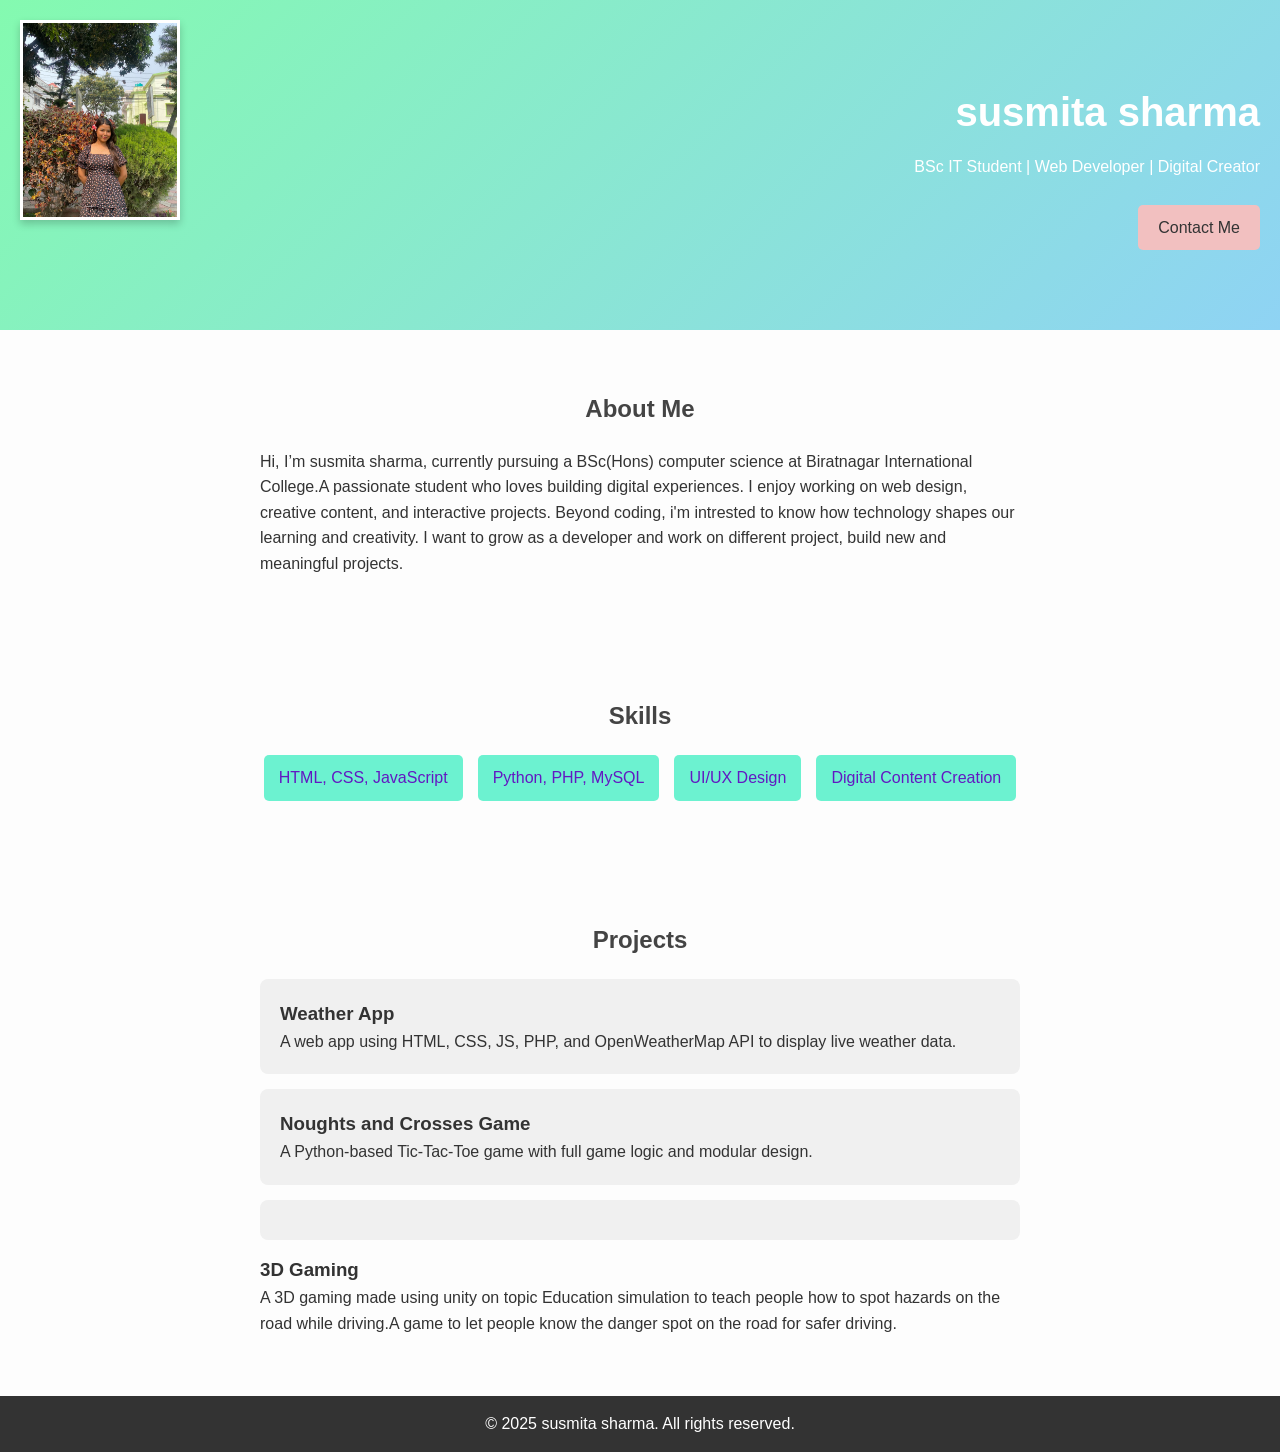
==== index.html @ cd9b854a "changed portfolio to inde.html" ====
<!DOCTYPE html>
<html lang="en">
<head>
  <meta charset="UTF-8" />
  <meta name="viewport" content="width=device-width, initial-scale=1.0" />
  <title>susmita sharma | Portfolio</title>
  <link rel="stylesheet" href="style.css" />
</head>
<body>

  <!-- Header -->
  <header>
    <div class="profile-container">
    <img src="images/Mee.jpg" alt="Susmita Sharma" class="profile-pic">
  </div>
    <h1>susmita sharma</h1>
    <p>BSc IT Student | Web Developer | Digital Creator</p>
    <a href="#contact" class="btn">Contact Me</a>
  </header>

  <!-- About Section -->
  <section id="about">
    <h2>About Me</h2>
    <p>
      Hi, I’m susmita sharma, currently pursuing a BSc(Hons) computer science at Biratnagar International College.A passionate student who loves building digital experiences. 
      I enjoy working on web design, creative content, and interactive projects. Beyond coding, i'm intrested to know how technology shapes our learning and creativity. I want to grow as a developer and work on different project, build new and meaningful projects.
    </p>
  </section>

  <!-- Skills Section -->
  <section id="skills">
    <h2>Skills</h2>
    <ul>
      <li>HTML, CSS, JavaScript</li>
      <li>Python, PHP, MySQL</li>
      <li>UI/UX Design</li>
      <li>Digital Content Creation</li>
    </ul>
  </section>

  <!-- Projects Section -->
  <section id="projects">
    <h2>Projects</h2>
    <div class="project-card">
      <h3>Weather App</h3>
      <p>A web app using HTML, CSS, JS, PHP, and OpenWeatherMap API to display live weather data.</p>
    </div>

    <div class="project-card">
      <h3>Noughts and Crosses Game</h3>
      <p>A Python-based Tic-Tac-Toe game with full game logic and modular design.</p>
    </div>
    <div class="project-card"></div>
    <h3>3D Gaming</h3>
    <p>A 3D gaming made using unity on topic Education simulation to teach people how to spot hazards on the road while driving.A game to let people know the danger spot on the road for safer driving. </p>
  </section>

  <!-- Contact Section --
  <section id="contact">
    <h2>Contact</h2>
    <p>Email: <a href="mailto:susmitasharma670@example.com">susmitasharma@example.com</a></p>
    
  </section>

  <!-- Footer -->
  <footer>
    <p>© 2025 susmita sharma. All rights reserved.</p>
  </footer>

  <script src="script.js"></script> 
    
</body>
</html>
---- style.css ----
/* Basic Reset */
* {
  margin: 0;
  padding: 0;
  box-sizing: border-box;
  font-family: 'Poppins', sans-serif;
}

/* Body */
body {
  background: #fdfdfd;
  color: #333;
  line-height: 1.6;
}

/* Header */
header {
  text-align: right;
  padding: 80px 20px;
  background: linear-gradient(135deg, #84fab0, #8fd3f4);
  color: #fff;
}

header h1 {
  font-size: 2.5em;
}

header p {
  margin: 10px 0;
}

.btn {
  display: inline-block;
  background: #f2c0c0;
  color: #333;
  padding: 10px 20px;
  text-decoration: none;
  border-radius: 5px;
  margin-top: 15px;
}

/* Sections */
section {
  padding: 60px 20px;
  max-width: 800px;
  margin: auto;
}

h2 {
  text-align: center;
  margin-bottom: 20px;
  color: #444;
}

/* Skills */
#skills ul {
  list-style: none;
  display: flex;
  flex-wrap: wrap;
  justify-content: center;
  gap: 15px;
  color: #6219c2;
}

#skills li {
  background: #0bebb398;
  padding: 10px 15px;
  border-radius: 5px;
}

/* Projects */
.project-card {
  background: #f0f0f0;
  padding: 20px;
  margin: 15px 0;
  border-radius: 8px;
}

/* Contact */
#contact a {
  color: #0088cc;
  text-decoration: none;
}

/* Footer */
footer {
  text-align: center;
  background: #333;
  color: #fff;
  padding: 15px;
}
/* Profile Picture */
.profile-container {
  position: absolute;
  top: 20px;
  left: 20px;
}

.profile-pic {
  width: 160px;        
  height: 200px;
  border-radius: 0%;  
  object-fit: cover;   
  border: 3px solid #fff;
  box-shadow: 0 4px 8px rgba(0, 0, 0, 0.2);
}
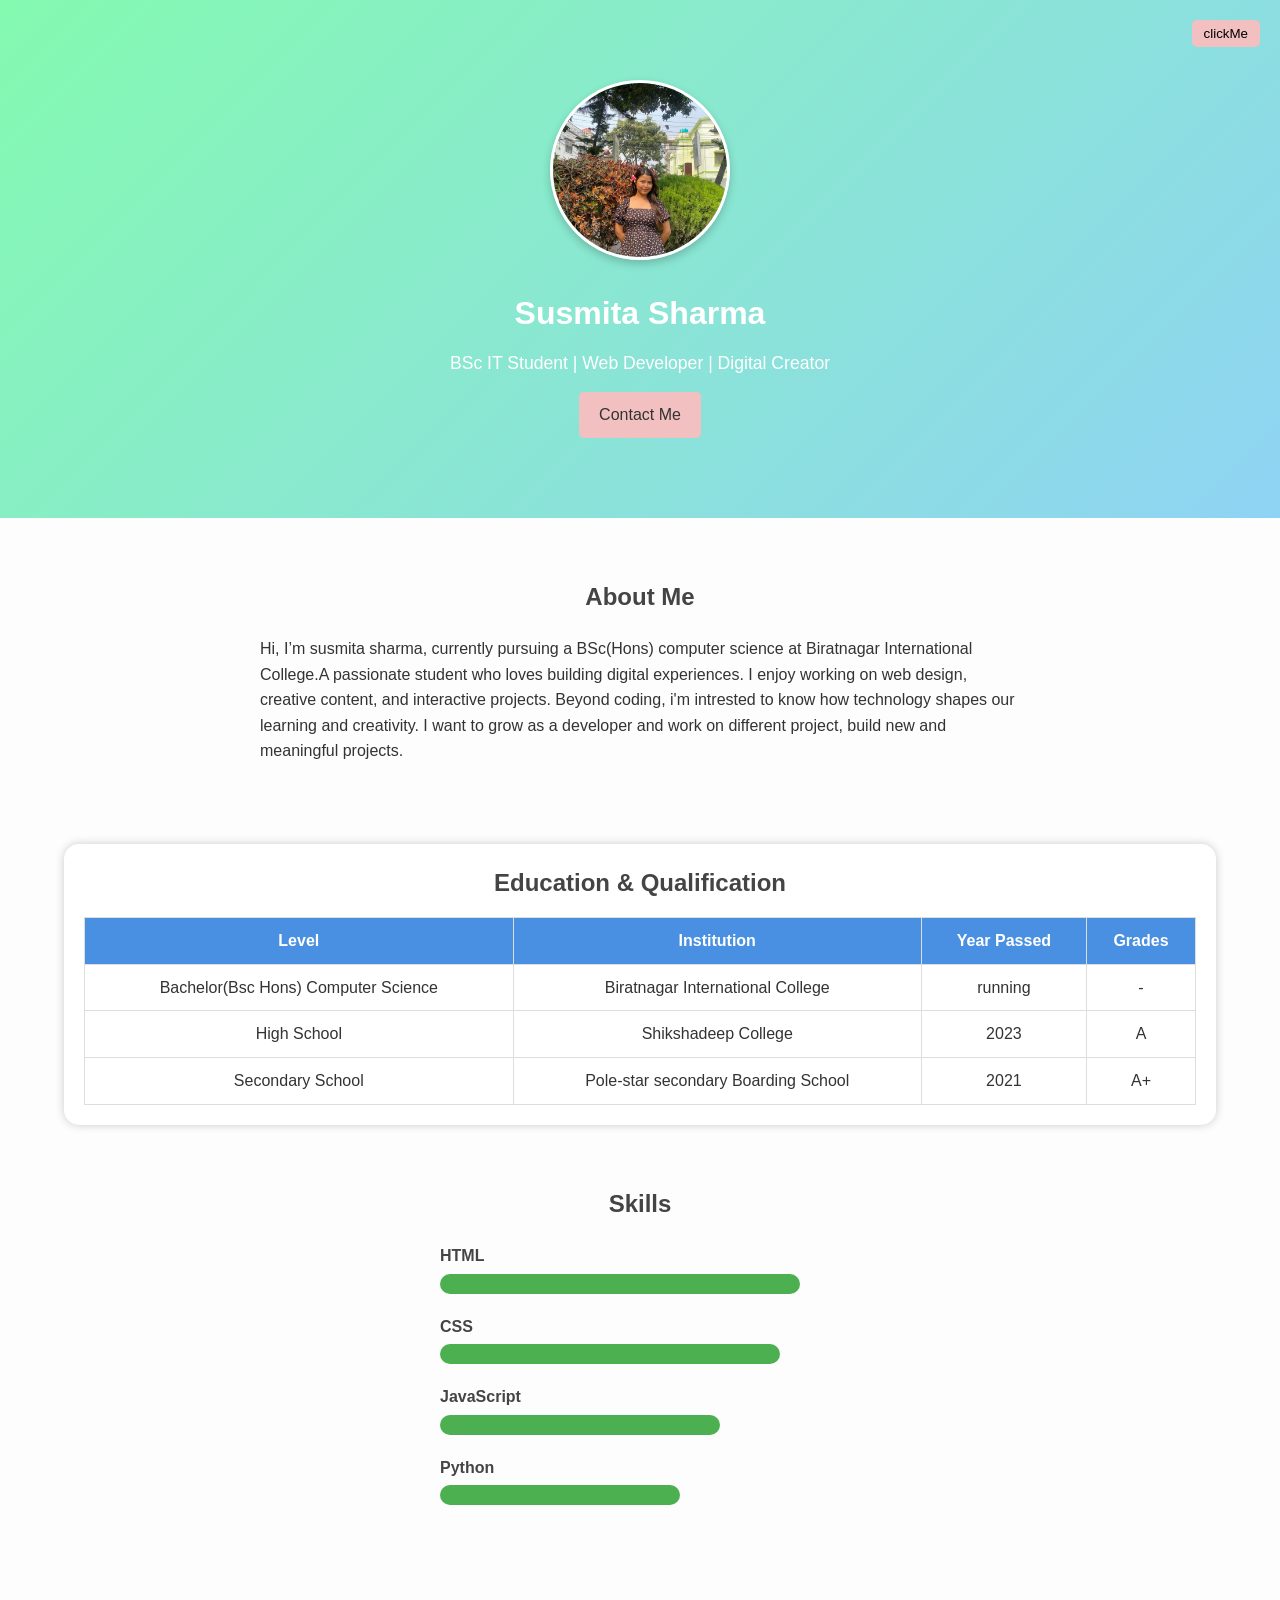
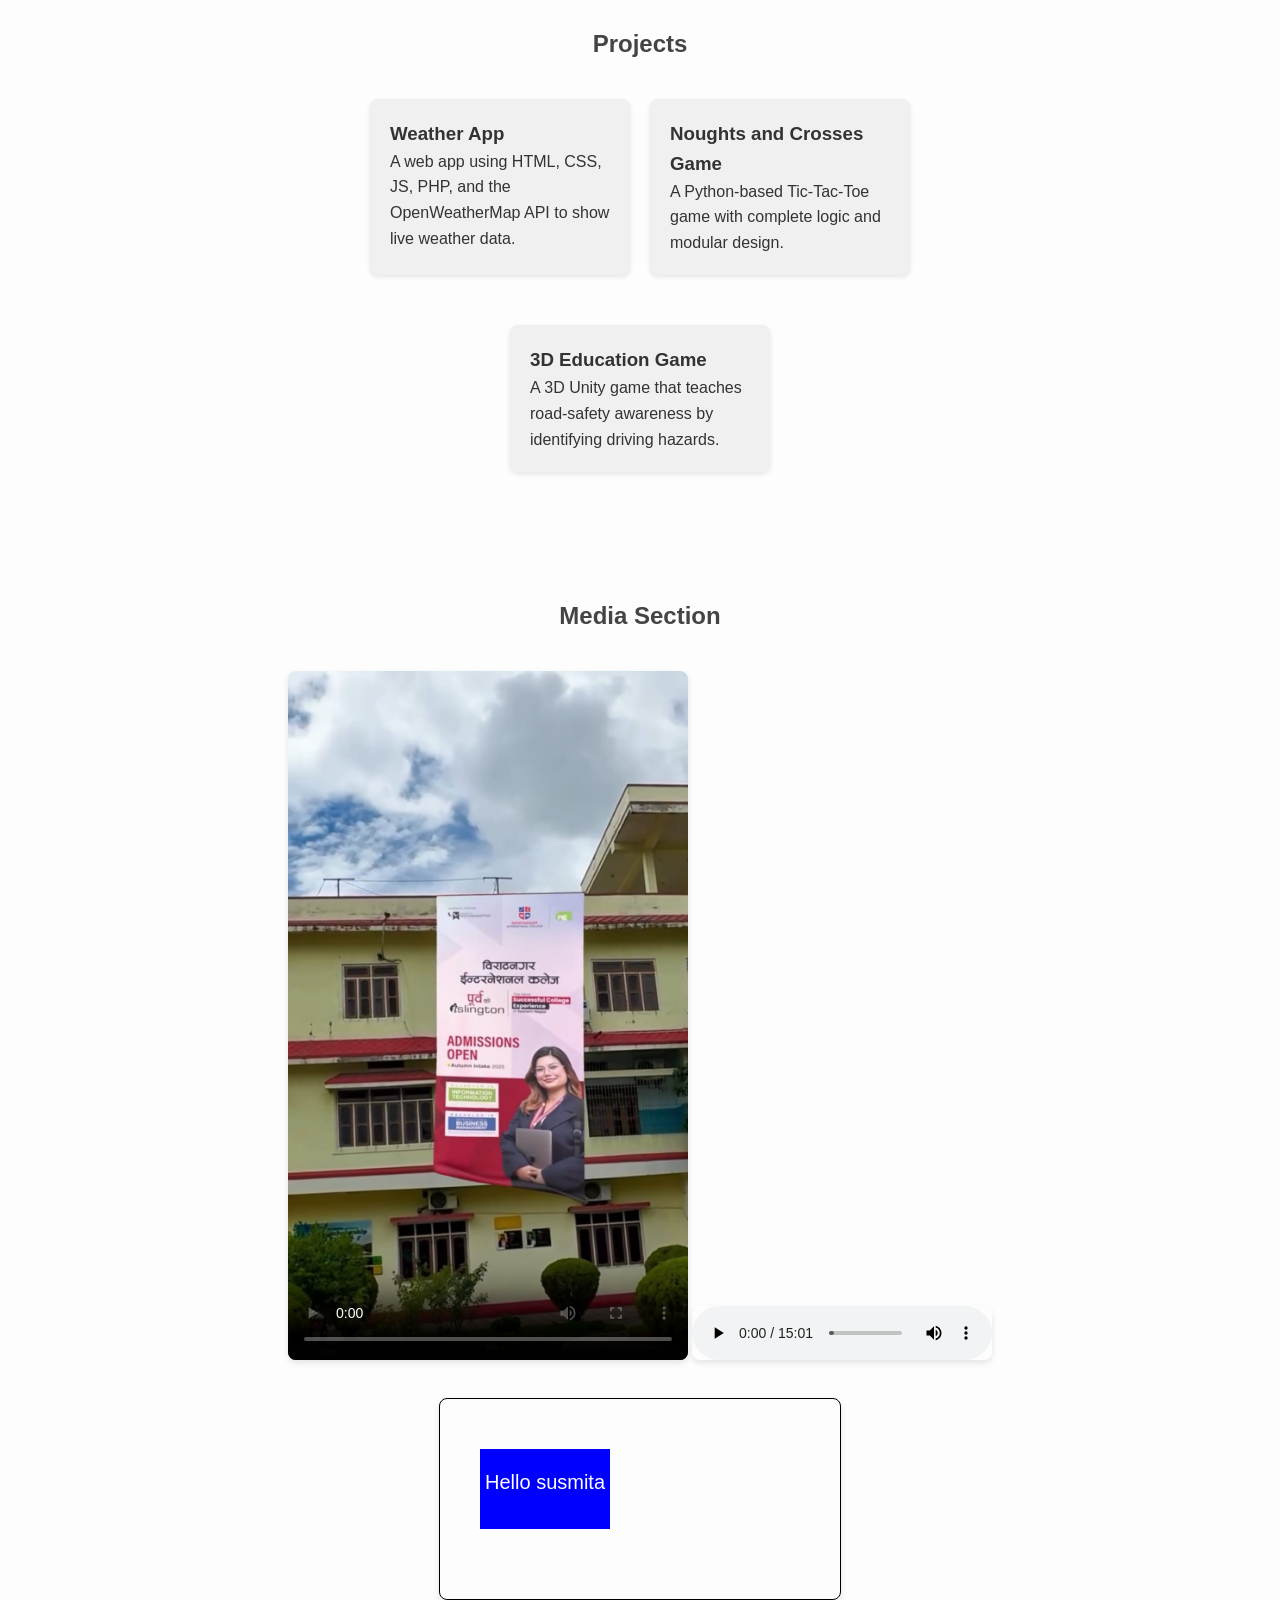
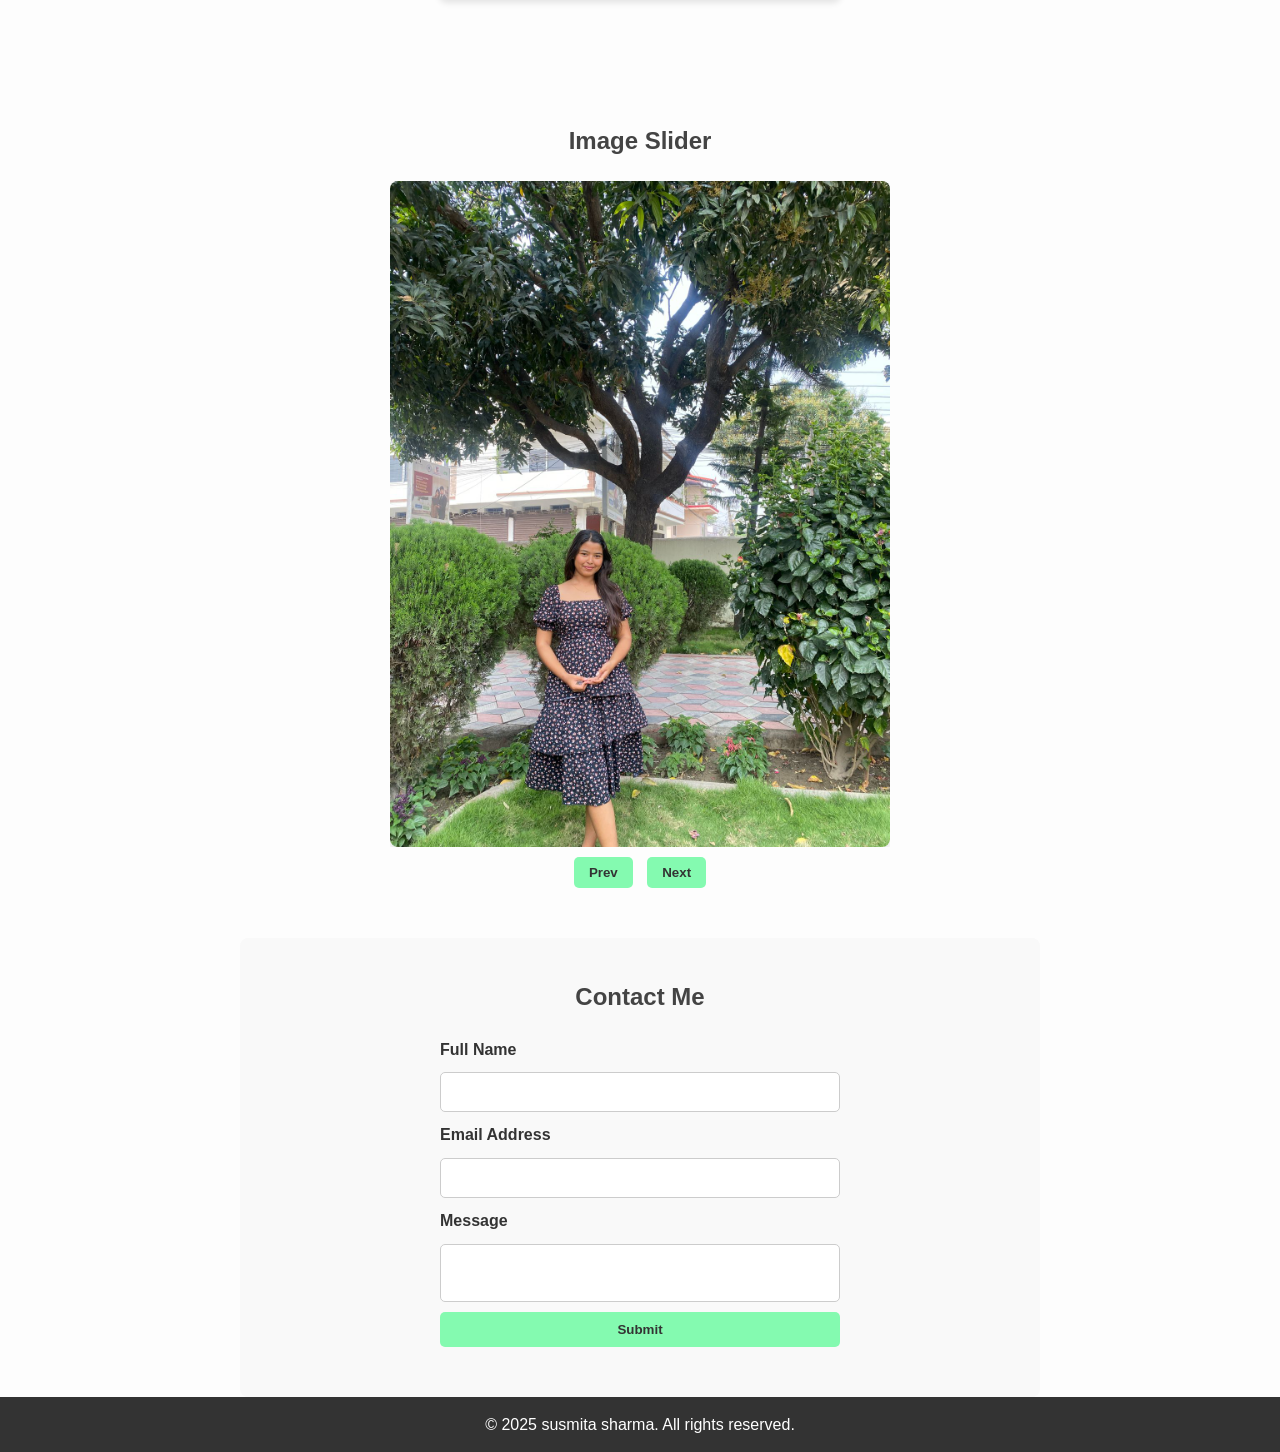
==== commit 802d7d24: "changed photo and code" ====
--- a/index.html
+++ b/index.html
@@ -12,13 +12,27 @@
 
   <!-- Header -->
   <header>
+  <div class="header-content">
+    <!-- Profile Photo -->
     <div class="profile-container">
-    <img src="images/Mee.jpg" alt="Susmita Sharma" class="profile-pic">
-  </div>
-    <h1>susmita sharma</h1>
-    <p>BSc IT Student | Web Developer | Digital Creator</p>
-    <a href="#contact" class="btn">Contact Me</a>
-  </header>
+      <img src="images/Mee.jpg" alt="Susmita Sharma" class="profile-pic">
+    </div>
+
+    <!-- Profile Info directly below -->
+    <div class="profile-info">
+      <h1>Susmita Sharma</h1>
+      <p>BSc IT Student | Web Developer | Digital Creator</p>
+      <a href="#contact" class="btn">Contact Me</a>
+    </div>
+
+    <!-- Optional Theme Button -->
+    <button id="themeBtn">clickMe</button>
+  </div>
+</header>
+
+
+
+
 
   <!-- About Section -->
   <section id="about">
@@ -28,39 +42,151 @@
       I enjoy working on web design, creative content, and interactive projects. Beyond coding, i'm intrested to know how technology shapes our learning and creativity. I want to grow as a developer and work on different project, build new and meaningful projects.
     </p>
   </section>
+  
+<div class="edu-box">
+    <h2>Education & Qualification</h2>
+
+    <table class="edu-table">
+        <tr class="header-row">
+            <th>Level</th>
+            <th>Institution</th>
+            <th>Year Passed</th>
+            <th>Grades</th>
+        </tr>
+        <tr>
+            <td>Bachelor(Bsc Hons) Computer Science</td>
+            <td>Biratnagar International College</td>
+            <td>running</td>
+            <td>-</td>
+        <tr>
+            <td>High School</td>
+            <td>Shikshadeep College</td>
+            <td>2023</td>
+            <td>A</td>
+        </tr>
+
+        <tr>
+            <td>Secondary School</td>
+            <td>Pole-star secondary Boarding School</td>
+            <td>2021</td>
+            <td>A+</td>
+        </tr>
+        </tr>
+    </table>
+</div>
+
+
+
+
 
   <!-- Skills Section -->
   <section id="skills">
-    <h2>Skills</h2>
-    <ul>
-      <li>HTML, CSS, JavaScript</li>
-      <li>Python, PHP, MySQL</li>
-      <li>UI/UX Design</li>
-      <li>Digital Content Creation</li>
-    </ul>
-  </section>
+  <h2>Skills</h2>
+
+  <div class="skill">
+    <p>HTML</p>
+    <div class="skill-bar" data-progress="90%"></div>
+  </div>
+
+  <div class="skill">
+    <p>CSS</p>
+    <div class="skill-bar" data-progress="85%"></div>
+  </div>
+
+  <div class="skill">
+    <p>JavaScript</p>
+    <div class="skill-bar" data-progress="70%"></div>
+  </div>
+
+  <div class="skill">
+    <p>Python</p>
+    <div class="skill-bar" data-progress="60%"></div>
+  </div>
+</section>
+
+  
 
   <!-- Projects Section -->
-  <section id="projects">
-    <h2>Projects</h2>
-    <div class="project-card">
+<section id="projects">
+  <h2>Projects</h2>
+
+  <div class="projects-container">
+    <div class="project-card" data-url="https://weaher.infy.uk/?i=2">
       <h3>Weather App</h3>
-      <p>A web app using HTML, CSS, JS, PHP, and OpenWeatherMap API to display live weather data.</p>
+      <p>A web app using HTML, CSS, JS, PHP, and the OpenWeatherMap API to show live weather data.</p>
     </div>
 
     <div class="project-card">
       <h3>Noughts and Crosses Game</h3>
-      <p>A Python-based Tic-Tac-Toe game with full game logic and modular design.</p>
-    </div>
-    <div class="project-card"></div>
-    <h3>3D Gaming</h3>
-    <p>A 3D gaming made using unity on topic Education simulation to teach people how to spot hazards on the road while driving.A game to let people know the danger spot on the road for safer driving. </p>
-  </section>
-
-  <!-- Contact Section --
-  <section id="contact">
-    <h2>Contact</h2>
-    <p>Email: <a href="mailto:susmitasharma670@example.com">susmitasharma@example.com</a></p>
+      <p>A Python-based Tic-Tac-Toe game with complete logic and modular design.</p>
+    </div>
+
+    <div class="project-card" >
+      <h3>3D Education Game</h3>
+      <p>A 3D Unity game that teaches road-safety awareness by identifying driving hazards.</p>
+    </div>
+  </div>
+</section>
+<!-- Media Section -->
+<section id="media">
+  <h2>Media Section</h2>
+
+  <div class="media-container">
+    <!-- Video -->
+    <video controls width="400" poster="images/WhatsApp Image 2025-11-25 at 12.32.17 PM.jpeg">
+
+      <source src="media/IMG_4887.MOV" type="video/mp4">
+      Your browser does not support the video tag.
+    </video>
+
+    <!-- Audio -->
+    <audio controls>
+      <source src="media/WhatsApp Audio 2025-11-20 at 6.47.33 PM.mpeg" type="audio/mpeg">
+      Your browser does not support the audio element.
+    </audio>
+
+    <!-- Canvas -->
+    <canvas id="myCanvas" width="400" height="200" style="border:1px solid #000;"></canvas>
+  </div>
+</section>
+<!-- Image Slider Section -->
+<section id="gallery">
+  <h2>Image Slider</h2>
+
+  <div class="slider-container">
+    <div class="slider">
+      <img src="images/WhatsApp Image 2025-03-28 at 16.37.31_34743328.jpg" class="slide active" alt="Slide 1">
+      <img src="images/WhatsApp Image 2025-11-25 at 12.58.44 PM.jpeg" class="slide" alt="Slide 2">
+      <img src="images/WhatsApp Image 2025-11-20 at 7.02.02 PM.jpeg" class="slide" alt="Slide 3">
+    </div>
+
+    <div class="slider-buttons">
+      <button id="prev">Prev</button>
+      <button id="next">Next</button>
+    </div>
+  </div>
+</section>
+
+
+  <!-- Contact Section -->
+<section id="contact">
+  <h2>Contact Me</h2>
+
+  <form id="contactForm">
+    <label for="name">Full Name</label>
+    <input type="text" id="name" placeholder="" required value="">
+
+    <label for="email">Email Address</label>
+    <input type="email" id="email" placeholder="" required value="">
+
+    <label for="message">Message</label>
+    <textarea id="message" placeholder=""></textarea>
+
+    <button type="submit">Submit</button>
+  </form>
+
+  <p id="formStatus" style="text-align:center; color:green; margin-top:10px;"></p>
+
     
   </section>
 
@@ -68,8 +194,9 @@
   <footer>
     <p>© 2025 susmita sharma. All rights reserved.</p>
   </footer>
-
+  <button id="backToTop"></button>
   <script src="script.js"></script> 
-    
+   
+ 
 </body>
 </html>
--- a/style.css
+++ b/style.css
@@ -89,18 +89,328 @@
   color: #fff;
   padding: 15px;
 }
-/* Profile Picture */
-.profile-container {
+
+/*
+   Week 02 - Step 1: Animated Skill Bars
+---------------------------- */
+
+#skills {
+  text-align: center;
+  padding: 40px 20px;
+}
+
+.skill {
+  margin: 20px auto;
+  max-width: 400px;
+  text-align: left;
+}
+
+.skill p {
+  margin: 5px 0;
+  font-weight: bold;
+  color: #444;
+}
+
+.skill-bar {
+  width: 0;
+  height: 20px;
+  background-color: #4CAF50;
+  border-radius: 10px;
+  transition: width 1s ease-in-out;
+}
+/* ----------------------------------
+   Step 2: Contact Form Styling
+---------------------------------- */
+#contact {
+  background: #f9f9f9;
+  padding: 40px 20px;
+  border-radius: 8px;
+}
+
+#contact form {
+  display: flex;
+  flex-direction: column;
+  gap: 10px;
+  max-width: 400px;
+  margin: 0 auto;
+}
+
+#contact label {
+  font-weight: 600;
+  text-align: left;
+}
+
+#contact input,
+#contact textarea {
+  padding: 10px;
+  border-radius: 5px;
+  border: 1px solid #ccc;
+  resize: none;
+  font-size: 1em;
+}
+
+#contact button {
+  background: #84fab0;
+  border: none;
+  padding: 10px;
+  border-radius: 5px;
+  color: #333;
+  font-weight: bold;
+  cursor: pointer;
+  transition: background 0.3s ease;
+}
+
+#contact button:hover {
+  background: #8fd3f4;
+}
+
+#formStatus {
+  text-align: center;
+  margin-top: 10px;
+  font-weight: bold;
+}
+/* Step 3: Project Card Hover Effect */
+.projects-container {
+  display: flex;
+  flex-wrap: wrap;
+  justify-content: center;
+  gap: 20px;
+}
+
+.project-card {
+  background: #f0f0f0;
+  padding: 20px;
+  width: 260px;
+  border-radius: 8px;
+  box-shadow: 0 2px 5px rgba(0,0,0,0.1);
+  transition: transform 0.3s, box-shadow 0.3s;
+}
+
+.project-card:hover {
+  transform: scale(1.05);
+  box-shadow: 0 4px 8px rgba(0,0,0,0.2);
+}
+/* Step 4: Media Section */
+#media {
+  padding: 50px 20px;
+  text-align: center;
+}
+
+#media video,
+#media audio,
+#media canvas {
+  margin: 15px 0;
+  max-width: 100%;
+  border-radius: 8px;
+  box-shadow: 0 3px 6px rgba(0,0,0,0.1);
+}
+/* Step 5: Image Slider */
+#gallery {
+  text-align: center;
+  padding: 50px 20px;
+}
+
+.slider-container {
+  position: relative;
+  max-width: 500px;
+  margin: 0 auto;
+}
+
+.slider {
+  position: relative;
+  overflow: hidden;
+}
+
+.slide {
+  display: none;
+  width: 100%;
+  border-radius: 8px;
+  box-shadow: 0 3px 6px rgba(0,0,0,0.1);
+}
+
+.slide.active {
+  display: block;
+}
+
+.slider-buttons {
+  margin-top: 10px;
+}
+
+.slider-buttons button {
+  padding: 8px 15px;
+  margin: 0 5px;
+  border-radius: 5px;
+  border: none;
+  background: #84fab0;
+  color: #333;
+  font-weight: bold;
+  cursor: pointer;
+  transition: background 0.3s ease;
+}
+
+.slider-buttons button:hover {
+  background: #8fd3f4;
+}
+
+/* Dark / Light Mode */
+body.light {
+  background: #fdfdfd;
+  color: #333;
+}
+
+body.dark {
+  background: #222;
+  color: #f1f1f1;
+}
+
+body.dark header {
+  background: linear-gradient(135deg, #444, #666);
+}
+
+body.dark .project-card,
+body.dark .skill,
+body.dark #contact {
+  background: #333;
+  color: #f1f1f1;
+}
+
+#themeBtn {
   position: absolute;
   top: 20px;
-  left: 20px;
-}
-
+  right: 20px;
+  padding: 6px 12px;
+  border-radius: 5px;
+  border: none;
+  background: #f2c0c0;
+  cursor: pointer;
+}
+
+
+.edu-item {
+  background: #f0f0f0;
+  padding: 20px;
+  border-radius: 10px;
+  margin: 15px 0;
+  box-shadow: 0 3px 6px rgba(0,0,0,0.1);
+  transition: transform 0.3s ease;
+}
+
+#backToTop {
+  position: fixed;
+  bottom: 20px;
+  right: 20px;
+  width: 40px;
+  height: 40px;
+  background: #000;      /* black circle */
+  border: none;
+  border-radius: 50%;     /* makes it a circle */
+  cursor: pointer;
+  display: none;          /* hidden until scroll */
+  box-shadow: 0 2px 6px rgba(0,0,0,0.3);
+}
+#education {
+  padding: 60px 20px;
+  max-width: 800px;
+  margin: auto;
+}
+
+.edu-box {
+  background: #f0f0f0;
+  padding: 20px;
+  margin: 15px 0;
+  border-radius: 10px;
+  box-shadow: 0 3px 6px rgba(0,0,0,0.1);
+  transition: transform 0.3s ease;
+}
+
+.edu-box:hover {
+  transform: scale(1.02);
+}
+
+.edu-box p {
+  margin: 6px 0;
+  font-size: 1rem;
+}
+
+
+
+#education h2 {
+  text-align: center;
+  margin-bottom: 20px;
+}
+.edu-box {
+    width: 90%;
+    margin: 20px auto;
+    background: #ffffff;
+    padding: 20px;
+    border-radius: 15px;
+    box-shadow: 0 0 10px rgba(0,0,0,0.2);
+}
+
+.edu-box h2 {
+    text-align: center;
+    margin-bottom: 15px;
+}
+
+.edu-table {
+    width: 100%;
+    border-collapse: collapse;
+    font-size: 16px;
+}
+
+.edu-table th, .edu-table td {
+    padding: 10px;
+    border: 1px solid #ddd;
+    text-align: center;
+}
+
+.header-row {
+    background-color: #4a90e2;
+    color: white;
+    font-weight: bold;
+}
+/* Header styling */
+header {
+    background: linear-gradient(135deg, #84fab0, #8fd3f4);
+    color: #fff;
+    text-align: center;      /* center everything */
+    padding: 80px 20px;     /* spacing from top */
+    position: relative;
+}
+
+/* Container for photo + info */
+.header-content {
+    display: flex;
+    flex-direction: column;  /* vertical stack */
+    align-items: center;     /* horizontally center */
+}
+
+/* Profile photo */
 .profile-pic {
-  width: 160px;        
-  height: 200px;
-  border-radius: 0%;  
-  object-fit: cover;   
-  border: 3px solid #fff;
-  box-shadow: 0 4px 8px rgba(0, 0, 0, 0.2);
-}
+    width: 180px;            /* moderate size */
+    height: 180px;
+    border-radius: 50%;      /* make it circle */
+    object-fit: cover;
+    border: 3px solid #fff;
+    box-shadow: 0 4px 8px rgba(0,0,0,0.2);
+    margin-bottom: 20px;     /* space below photo */
+}
+
+/* Profile info */
+.profile-info h1 {
+    font-size: 2em;
+    margin-bottom: 10px;
+}
+
+.profile-info p {
+    margin-bottom: 15px;
+    font-size: 1.1em;
+}
+
+/* Contact button */
+header .btn {
+    margin-top: 0;
+}
+
+
+
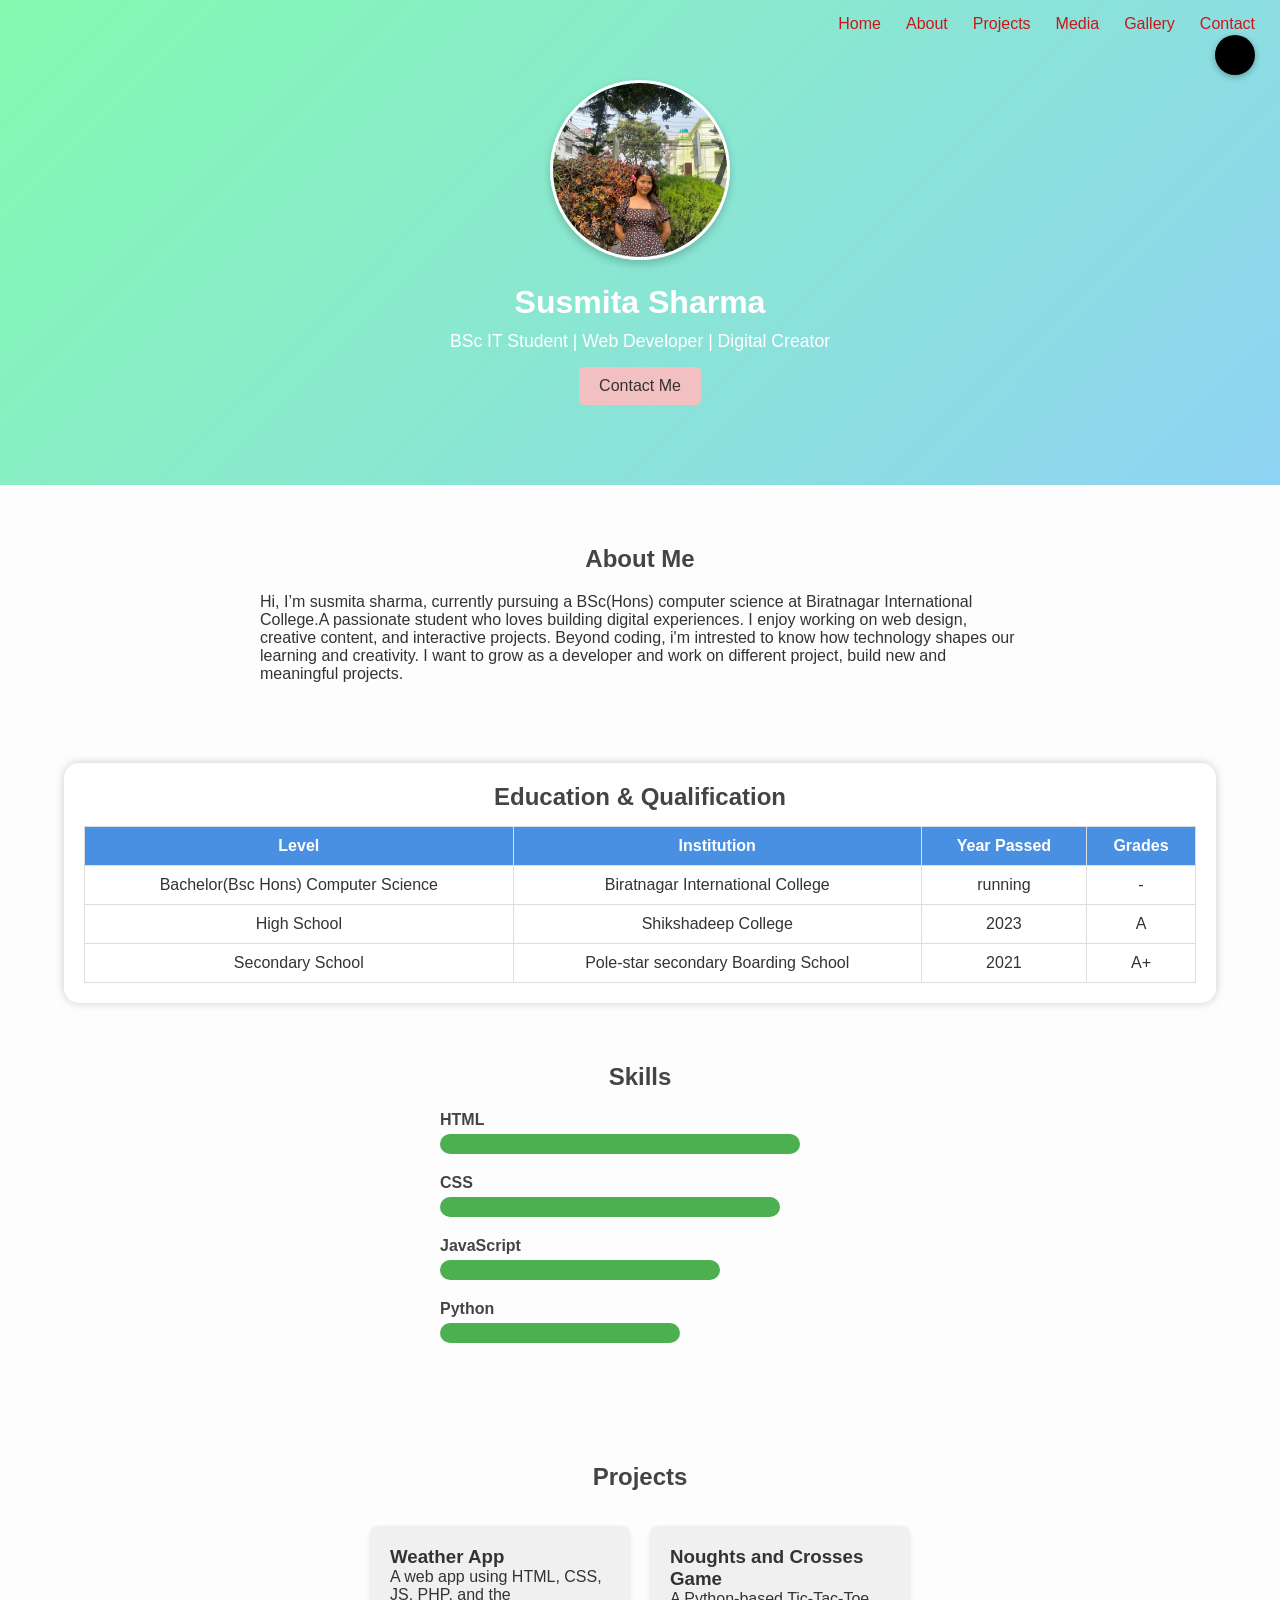
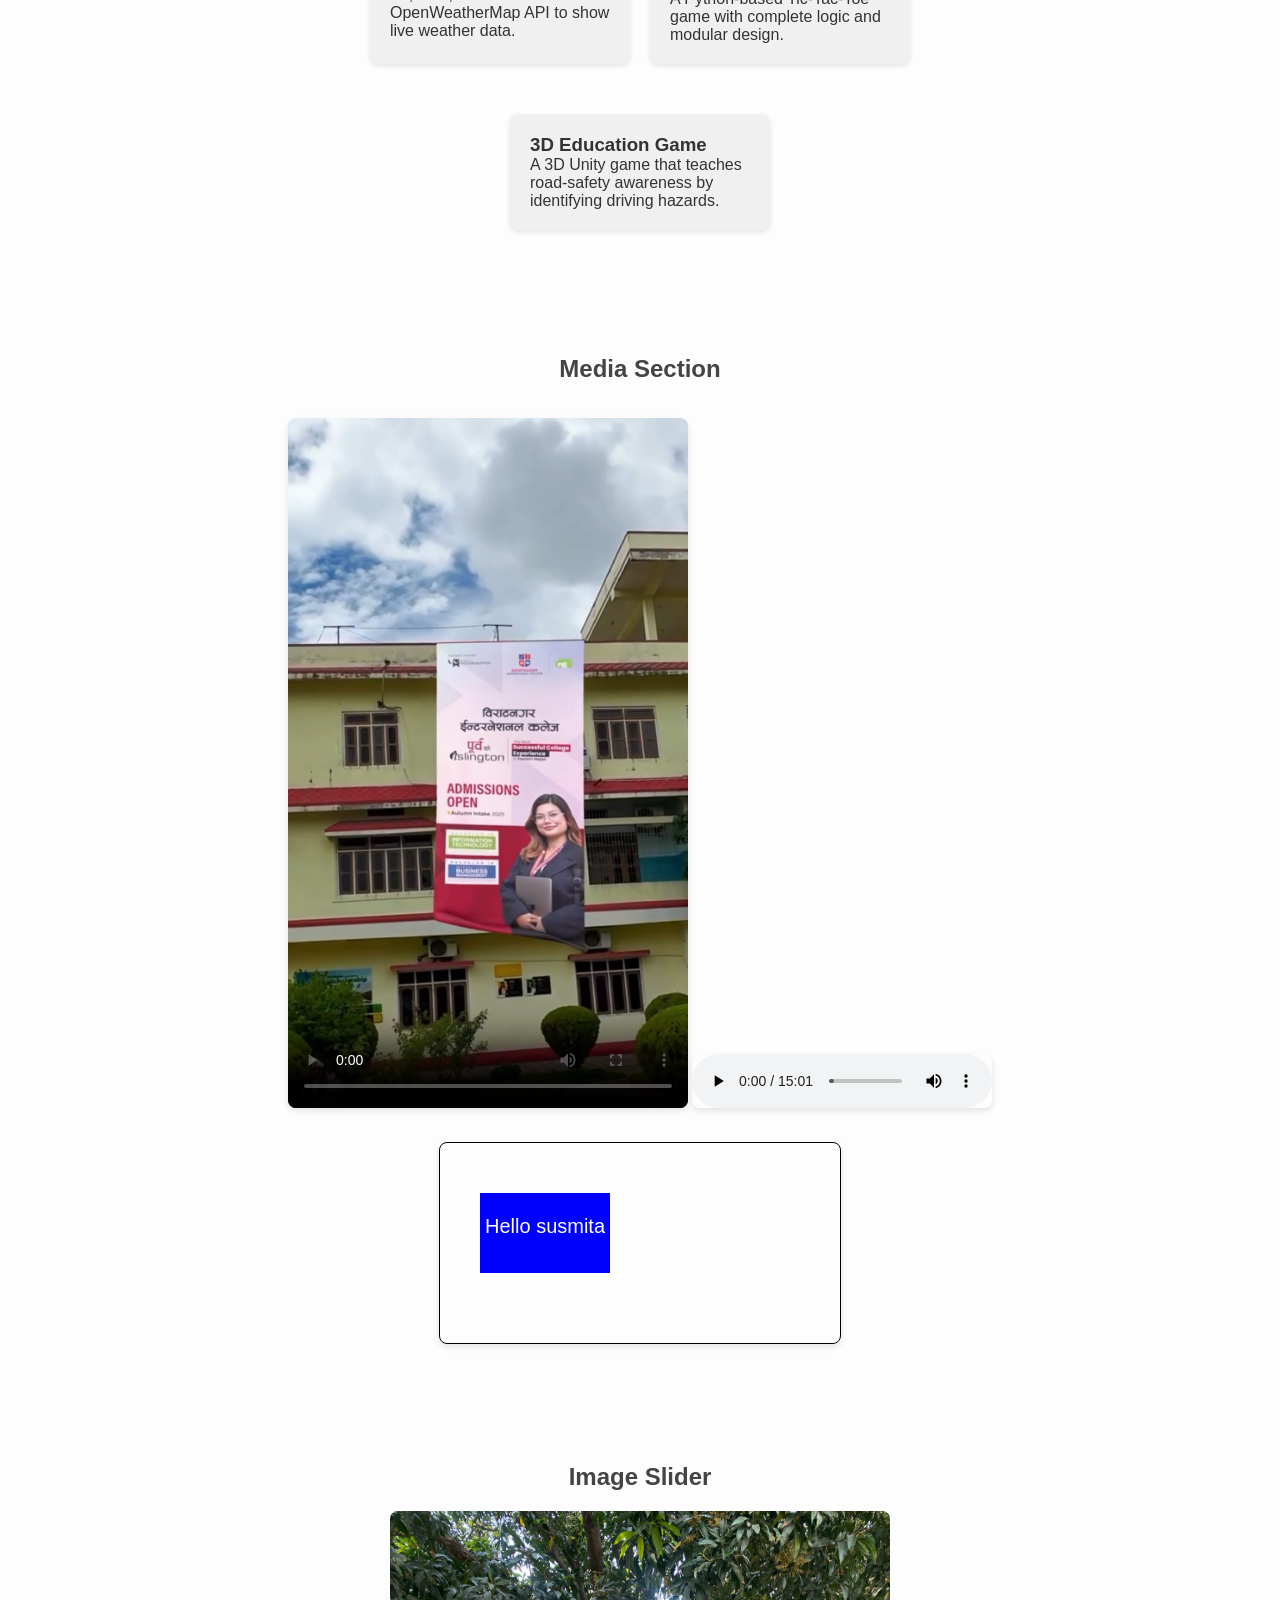
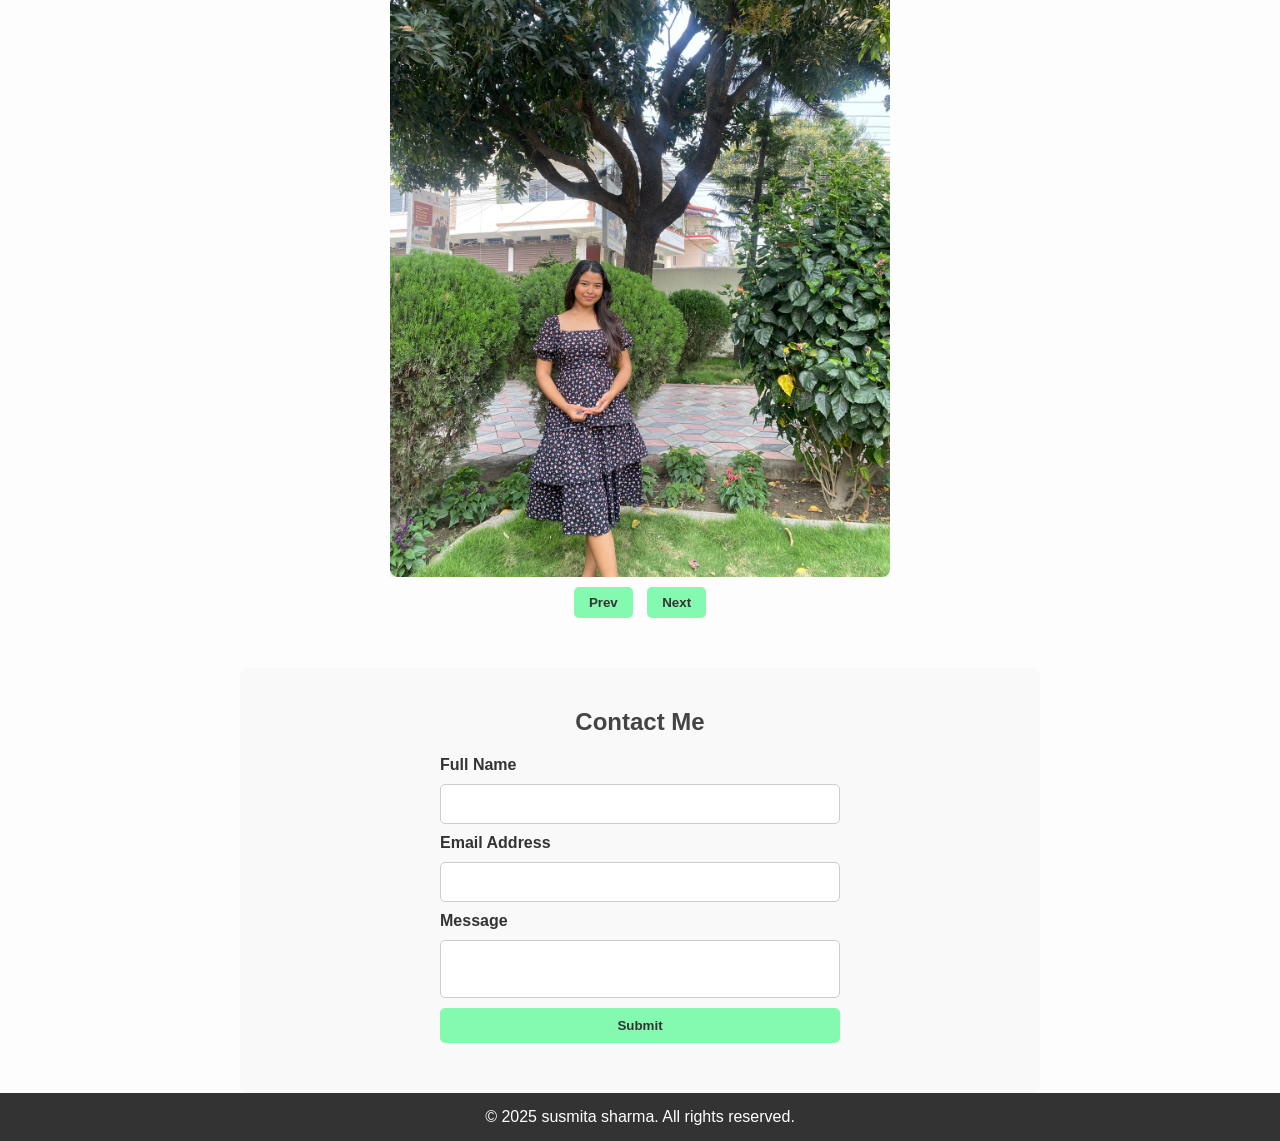
==== commit e846c4da: "changed a darkmode button" ====
--- a/index.html
+++ b/index.html
@@ -11,8 +11,23 @@
 <body>
 
   <!-- Header -->
-  <header>
-  <div class="header-content">
+  <header id="home">
+  <!-- Navigation Bar -->
+  <nav class="top-nav">
+    <ul>
+      <li><a href="#home">Home</a></li>
+      <li><a href="#about">About</a></li>
+      <li><a href="#projects">Projects</a></li>
+      <li><a href="#media">Media</a></li>
+      <li><a href="#gallery">Gallery</a></li>
+      <li><a href="#contact">Contact</a></li>
+    </ul>
+  </nav>
+
+  <div class="header-content"></div>
+
+
+
     <!-- Profile Photo -->
     <div class="profile-container">
       <img src="images/Mee.jpg" alt="Susmita Sharma" class="profile-pic">
@@ -24,9 +39,10 @@
       <p>BSc IT Student | Web Developer | Digital Creator</p>
       <a href="#contact" class="btn">Contact Me</a>
     </div>
-
     <!-- Optional Theme Button -->
-    <button id="themeBtn">clickMe</button>
+    
+    <button id="themeToggle" title="Toggle Theme"></button>
+
   </div>
 </header>
 
@@ -187,6 +203,7 @@
 
   <p id="formStatus" style="text-align:center; color:green; margin-top:10px;"></p>
 
+
     
   </section>
 
--- a/style.css
+++ b/style.css
@@ -6,12 +6,14 @@
   font-family: 'Poppins', sans-serif;
 }
 
-/* Body */
-body {
-  background: #fdfdfd;
-  color: #333;
-  line-height: 1.6;
-}
+
+
+html {
+  scroll-behavior: smooth;
+}
+
+
+
 
 /* Header */
 header {
@@ -301,11 +303,11 @@
   right: 20px;
   width: 40px;
   height: 40px;
-  background: #000;      /* black circle */
-  border: none;
-  border-radius: 50%;     /* makes it a circle */
-  cursor: pointer;
-  display: none;          /* hidden until scroll */
+  background: #000;      
+  border: none;
+  border-radius: 50%;     
+  cursor: pointer;
+  display: none;          
   box-shadow: 0 2px 6px rgba(0,0,0,0.3);
 }
 #education {
@@ -373,27 +375,27 @@
 header {
     background: linear-gradient(135deg, #84fab0, #8fd3f4);
     color: #fff;
-    text-align: center;      /* center everything */
-    padding: 80px 20px;     /* spacing from top */
+    text-align: center;      
+    padding: 80px 20px;     
     position: relative;
 }
 
 /* Container for photo + info */
 .header-content {
     display: flex;
-    flex-direction: column;  /* vertical stack */
-    align-items: center;     /* horizontally center */
+    flex-direction: column;  
+    align-items: center;     
 }
 
 /* Profile photo */
 .profile-pic {
-    width: 180px;            /* moderate size */
+    width: 180px;            
     height: 180px;
-    border-radius: 50%;      /* make it circle */
+    border-radius: 50%;      
     object-fit: cover;
     border: 3px solid #fff;
     box-shadow: 0 4px 8px rgba(0,0,0,0.2);
-    margin-bottom: 20px;     /* space below photo */
+    margin-bottom: 20px;     
 }
 
 /* Profile info */
@@ -411,6 +413,84 @@
 header .btn {
     margin-top: 0;
 }
-
-
-
+/* -------------------------------
+   Simple Navigation Bar
+--------------------------------*/
+.top-nav {
+  position: absolute;
+  top: 15px;
+  right: 25px;
+  z-index: 10;
+}
+
+.top-nav ul {
+  list-style: none;
+  display: flex;
+  gap: 25px;
+  margin: 0;
+  padding: 0;
+}
+
+.top-nav a {
+  color: rgb(200, 24, 24);
+  text-decoration: none;
+  font-weight: 500;
+  font-size: 1rem;
+  transition: color 0.3s ease;
+}
+
+.top-nav a:hover {
+  color: #333;
+}
+
+
+
+
+
+
+/* Fix for clickMe and Contact Me overlap */
+.theme-container {
+  margin-top: 20px;
+  text-align: center;
+}
+
+#themeBtn {
+  padding: 8px 16px;
+  border-radius: 6px;
+  border: none;
+  background: #f2c0c0;
+  color: #333;
+  font-weight: 600;
+  cursor: pointer;
+  transition: background 0.3s ease;
+}
+
+#themeBtn:hover {
+  background: #ffdddd;
+}
+
+
+/* Small circular black theme toggle button (top-right corner of header) */
+#themeToggle {
+  position: absolute;
+  top: 35px;
+  right: 25px;
+  width: 40px;
+  height: 40px;
+  background-color: #000;
+  border: none;
+  border-radius: 50%;
+  cursor: pointer;
+  box-shadow: 0 2px 6px rgba(0,0,0,0.3);
+  transition: background 0.3s ease, transform 0.2s ease;
+  z-index: 5; /* ensures it stays above header content */
+}
+
+#themeToggle:hover {
+  background-color: #333;
+  transform: scale(1.1);
+}
+
+
+
+
